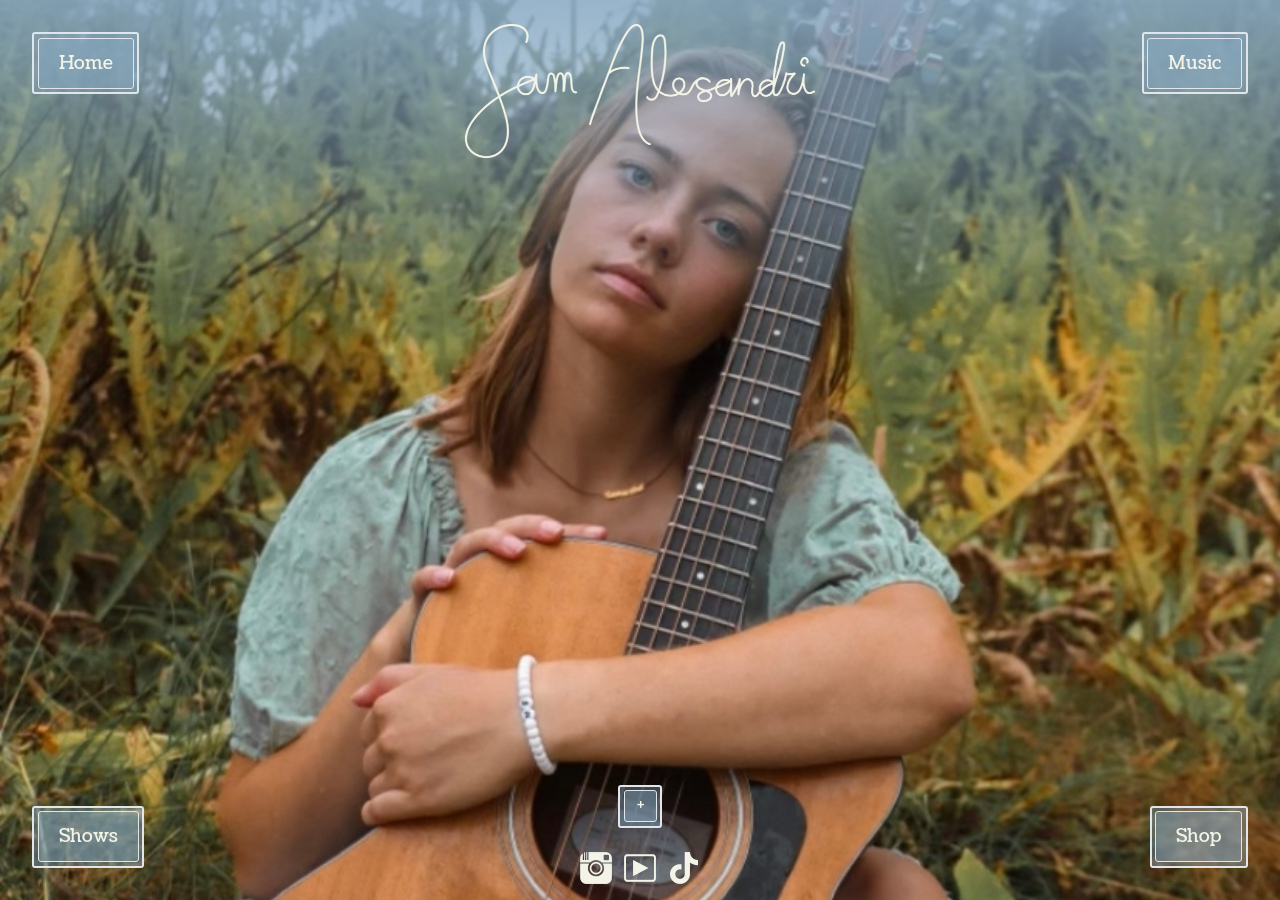
==== index.html @ c8d4c35d "updates" ====
<!DOCTYPE html>
<html lang="en">
<head>
    <link rel="stylesheet" href="stylesheet.css" type="text/css">
    <meta charset="UTF-8">
    <meta http-equiv="X-UA-Compatible" content="IE=edge">
    <meta name="viewport" content="width=device-width, initial-scale=1.0">
    <title>Sam Alesandri</title>
    <link rel="preconnect" href="https://fonts.googleapis.com"> 
    <link rel="preconnect" href="https://fonts.gstatic.com" crossorigin> 
    <link href="https://fonts.googleapis.com/css2?family=Coustard&display=swap" rel="stylesheet">
    <script src="scripts.js"></script>
</head>
<body class="entersite">
    <div class="logoshadow"></div>
        <!-- Begin Mailchimp Signup Form -->
<div id="mc_embed_signup" class="signup">
    <form action="https://goodcompanycreations.us12.list-manage.com/subscribe/post?u=03d291afcabb27e684c3397ca&amp;id=649a25544e&amp;f_id=00b2bee0f0" method="post" id="mc-embedded-subscribe-form" name="mc-embedded-subscribe-form" class="validate" target="_blank" novalidate>
        <div class="exit">x</div>
        <div id="mc_embed_signup_scroll">
            <img src="images/samlogo.png" class="logo" alt="Sam Alesandri's signature as a logo.">
        <div class="indicates-required"><span class="asterisk">*</span> indicates required</div>
	<label for="mce-EMAIL">Email Address  <span class="asterisk">*</span>
</label>
	<span class="whiteborder"><input type="email" value="" name="EMAIL" class="required email" id="mce-EMAIL" required></span>
	<span id="mce-EMAIL-HELPERTEXT" class="helper_text"></span>
	<label for="mce-FNAME">First Name </label>
    <span class="whiteborder"><input type="text" value="" name="FNAME" class="" id="mce-FNAME"></span>
	<span id="mce-FNAME-HELPERTEXT" class="helper_text"></span>
	<label for="mce-LNAME">Last Name </label>
    <span class="whiteborder"><input type="text" value="" name="LNAME" class="" id="mce-LNAME"></span>
	<span id="mce-LNAME-HELPERTEXT" class="helper_text"></span>
	    <label for="mce-ADDRESS-addr1">Address </label>
    	<span class="whiteborder"><input type="text" value="" maxlength="70" name="ADDRESS[addr1]" id="mce-ADDRESS-addr1" class=""></span>
	    <label for="mce-ADDRESS-addr2">Address Line 2</label>
        <span class="whiteborder"><input type="text" value="" maxlength="70" name="ADDRESS[addr2]" id="mce-ADDRESS-addr2"></span>	
				<div class="sidebyside">
                <div><label for="mce-ADDRESS-city">City</label>
				<span class="whiteborder"><input type="text" value="" maxlength="40" name="ADDRESS[city]" id="mce-ADDRESS-city" class=""></span>
                </div>
                <div><label for="mce-ADDRESS-state">State/Province/Region</label>
                <span class="whiteborder"><input type="text" value="" maxlength="20" name="ADDRESS[state]" id="mce-ADDRESS-state" class=""></span>
                </div>
                </div>
                <div class="sidebyside">
                <div><label for="mce-ADDRESS-zip">Postal / Zip Code</label>
				<span class="whiteborder"><input type="text" value="" maxlength="10" name="ADDRESS[zip]" id="mce-ADDRESS-zip" class=""></span>
                </div>
                <div><label for="mce-ADDRESS-country">Country</label>
			<span class="whiteborder"><select name="ADDRESS[country]" id="mce-ADDRESS-country" class=""><option value="164">USA</option><option value="286">Aaland Islands</option><option value="274">Afghanistan</option><option value="2">Albania</option><option value="3">Algeria</option><option value="178">American Samoa</option><option value="4">Andorra</option><option value="5">Angola</option><option value="176">Anguilla</option><option value="175">Antigua And Barbuda</option><option value="6">Argentina</option><option value="7">Armenia</option><option value="179">Aruba</option><option value="8">Australia</option><option value="9">Austria</option><option value="10">Azerbaijan</option><option value="11">Bahamas</option><option value="12">Bahrain</option><option value="13">Bangladesh</option><option value="14">Barbados</option><option value="15">Belarus</option><option value="16">Belgium</option><option value="17">Belize</option><option value="18">Benin</option><option value="19">Bermuda</option><option value="20">Bhutan</option><option value="21">Bolivia</option><option value="325">Bonaire, Saint Eustatius and Saba</option><option value="22">Bosnia and Herzegovina</option><option value="23">Botswana</option><option value="181">Bouvet Island</option><option value="24">Brazil</option><option value="180">Brunei Darussalam</option><option value="25">Bulgaria</option><option value="26">Burkina Faso</option><option value="27">Burundi</option><option value="28">Cambodia</option><option value="29">Cameroon</option><option value="30">Canada</option><option value="31">Cape Verde</option><option value="32">Cayman Islands</option><option value="33">Central African Republic</option><option value="34">Chad</option><option value="35">Chile</option><option value="36">China</option><option value="185">Christmas Island</option><option value="37">Colombia</option><option value="204">Comoros</option><option value="38">Congo</option><option value="183">Cook Islands</option><option value="268">Costa Rica</option><option value="275">Cote D'Ivoire</option><option value="40">Croatia</option><option value="276">Cuba</option><option value="298">Curacao</option><option value="41">Cyprus</option><option value="42">Czech Republic</option><option value="318">Democratic Republic of the Congo</option><option value="43">Denmark</option><option value="44">Djibouti</option><option value="289">Dominica</option><option value="187">Dominican Republic</option><option value="45">Ecuador</option><option value="46">Egypt</option><option value="47">El Salvador</option><option value="48">Equatorial Guinea</option><option value="49">Eritrea</option><option value="50">Estonia</option><option value="51">Ethiopia</option><option value="189">Falkland Islands</option><option value="191">Faroe Islands</option><option value="52">Fiji</option><option value="53">Finland</option><option value="54">France</option><option value="193">French Guiana</option><option value="277">French Polynesia</option><option value="56">Gabon</option><option value="57">Gambia</option><option value="58">Georgia</option><option value="59">Germany</option><option value="60">Ghana</option><option value="194">Gibraltar</option><option value="61">Greece</option><option value="195">Greenland</option><option value="192">Grenada</option><option value="196">Guadeloupe</option><option value="62">Guam</option><option value="198">Guatemala</option><option value="270">Guernsey</option><option value="63">Guinea</option><option value="65">Guyana</option><option value="200">Haiti</option><option value="66">Honduras</option><option value="67">Hong Kong</option><option value="68">Hungary</option><option value="69">Iceland</option><option value="70">India</option><option value="71">Indonesia</option><option value="278">Iran</option><option value="279">Iraq</option><option value="74">Ireland</option><option value="323">Isle of Man</option><option value="75">Israel</option><option value="76">Italy</option><option value="202">Jamaica</option><option value="78">Japan</option><option value="288">Jersey  (Channel Islands)</option><option value="79">Jordan</option><option value="80">Kazakhstan</option><option value="81">Kenya</option><option value="203">Kiribati</option><option value="82">Kuwait</option><option value="83">Kyrgyzstan</option><option value="84">Lao People's Democratic Republic</option><option value="85">Latvia</option><option value="86">Lebanon</option><option value="87">Lesotho</option><option value="88">Liberia</option><option value="281">Libya</option><option value="90">Liechtenstein</option><option value="91">Lithuania</option><option value="92">Luxembourg</option><option value="208">Macau</option><option value="93">Macedonia</option><option value="94">Madagascar</option><option value="95">Malawi</option><option value="96">Malaysia</option><option value="97">Maldives</option><option value="98">Mali</option><option value="99">Malta</option><option value="207">Marshall Islands</option><option value="210">Martinique</option><option value="100">Mauritania</option><option value="212">Mauritius</option><option value="241">Mayotte</option><option value="101">Mexico</option><option value="102">Moldova, Republic of</option><option value="103">Monaco</option><option value="104">Mongolia</option><option value="290">Montenegro</option><option value="294">Montserrat</option><option value="105">Morocco</option><option value="106">Mozambique</option><option value="242">Myanmar</option><option value="107">Namibia</option><option value="108">Nepal</option><option value="109">Netherlands</option><option value="110">Netherlands Antilles</option><option value="213">New Caledonia</option><option value="111">New Zealand</option><option value="112">Nicaragua</option><option value="113">Niger</option><option value="114">Nigeria</option><option value="217">Niue</option><option value="214">Norfolk Island</option><option value="272">North Korea</option><option value="116">Norway</option><option value="117">Oman</option><option value="118">Pakistan</option><option value="222">Palau</option><option value="282">Palestine</option><option value="119">Panama</option><option value="219">Papua New Guinea</option><option value="120">Paraguay</option><option value="121">Peru</option><option value="122">Philippines</option><option value="221">Pitcairn</option><option value="123">Poland</option><option value="124">Portugal</option><option value="126">Qatar</option><option value="315">Republic of Kosovo</option><option value="127">Reunion</option><option value="128">Romania</option><option value="129">Russia</option><option value="130">Rwanda</option><option value="205">Saint Kitts and Nevis</option><option value="206">Saint Lucia</option><option value="324">Saint Martin</option><option value="237">Saint Vincent and the Grenadines</option><option value="132">Samoa (Independent)</option><option value="227">San Marino</option><option value="255">Sao Tome and Principe</option><option value="133">Saudi Arabia</option><option value="134">Senegal</option><option value="326">Serbia</option><option value="135">Seychelles</option><option value="136">Sierra Leone</option><option value="137">Singapore</option><option value="302">Sint Maarten</option><option value="138">Slovakia</option><option value="139">Slovenia</option><option value="223">Solomon Islands</option><option value="140">Somalia</option><option value="141">South Africa</option><option value="257">South Georgia and the South Sandwich Islands</option><option value="142">South Korea</option><option value="311">South Sudan</option><option value="143">Spain</option><option value="144">Sri Lanka</option><option value="293">Sudan</option><option value="146">Suriname</option><option value="225">Svalbard and Jan Mayen Islands</option><option value="147">Swaziland</option><option value="148">Sweden</option><option value="149">Switzerland</option><option value="285">Syria</option><option value="152">Taiwan</option><option value="260">Tajikistan</option><option value="153">Tanzania</option><option value="154">Thailand</option><option value="233">Timor-Leste</option><option value="155">Togo</option><option value="232">Tonga</option><option value="234">Trinidad and Tobago</option><option value="156">Tunisia</option><option value="157">Turkey</option><option value="158">Turkmenistan</option><option value="287">Turks &amp; Caicos Islands</option><option value="159">Uganda</option><option value="161">Ukraine</option><option value="162">United Arab Emirates</option><option value="262">United Kingdom</option><option value="163">Uruguay</option><option value="165">Uzbekistan</option><option value="239">Vanuatu</option><option value="166">Vatican City State (Holy See)</option><option value="167">Venezuela</option><option value="168">Vietnam</option><option value="169">Virgin Islands (British)</option><option value="238">Virgin Islands (U.S.)</option><option value="188">Western Sahara</option><option value="170">Yemen</option><option value="173">Zambia</option><option value="174">Zimbabwe</option></select></span>
                </div>
                </div>
            <div id="mce-responses" class="clear foot">
		<div class="response" id="mce-error-response" style="display:none"></div>
		<div class="response" id="mce-success-response" style="display:none"></div>
	</div>    <!-- real people should not fill this in and expect good things - do not remove this or risk form bot signups-->
    <div style="position: absolute; left: -5000px;" aria-hidden="true"><input type="text" name="b_03d291afcabb27e684c3397ca_649a25544e" tabindex="-1" value=""></div>
        <div class="optionalParent">
            <div class="clear foot">
                <span class="whiteborder"><input type="submit" value="Subscribe" name="subscribe" id="mc-embedded-subscribe" class="button"></span>
                <p class="brandingLogo"><a href="http://eepurl.com/icg6Lf" title="Mailchimp - email marketing made easy and fun"><img src="https://eep.io/mc-cdn-images/template_images/branding_logo_text_dark_dtp.svg"></a></p>
            </div>
        </div>
    </div>
</form>
</div>
<script type='text/javascript' src='//s3.amazonaws.com/downloads.mailchimp.com/js/mc-validate.js'></script><script type='text/javascript'>(function($) {window.fnames = new Array(); window.ftypes = new Array();fnames[0]='EMAIL';ftypes[0]='email';fnames[1]='FNAME';ftypes[1]='text';fnames[2]='LNAME';ftypes[2]='text';fnames[3]='ADDRESS';ftypes[3]='address';fnames[4]='PHONE';ftypes[4]='phone';fnames[5]='BIRTHDAY';ftypes[5]='birthday';}(jQuery));var $mcj = jQuery.noConflict(true);</script>
<!--End mc_embed_signup-->
    <header>
        <a href="about.html"><img src="images/samlogo.png" class="logo" alt="Sam Alesandri's signature as a logo."></a>
        <!--
        <h1><a href="about.html">Sam Alesandri</a></h1>
        -->
        <nav>
            <a href="about.html"><span>Home</span></a>
            <a href="music.html"><span>Music</span></a>
            <a href="shows.html"><span>Shows</span></a>
            <a href="shop.html"><span>Shop</span></a>
        </nav>
    </header>
    <main>
    </main>
    <footer>
        <p class="plus button"><span>+</span></p>
        <div>
            <a href="https://www.instagram.com/goodcompanycreations/?utm_medium=copy_link" target="_blank"><img src="images/instagram.png" class="icon" alt="Instagram logo."></a>
            <a href="https://www.youtube.com" target="_blank"><img src="images/youtube.png" class="icon" alt="YouTube logo."></a>
            <a href="mailto:sammywroge@goodcompanycreations.com" target="_blank"><img src="images/tiktok.png" class="icon" alt="Email icon."></a>
            </div>
    </footer>
</body>
</html>
---- stylesheet.css ----
body{
    margin: 0;
    background-color: #88a9c3;
    color: #f3f4e7;
    font-family: 'Coustard', serif;
}
main{
    text-align: center;
    margin-top: 3rem;
    margin-bottom: 5rem;
    position: relative;
}
@media (max-width: 400px){
    main{
        margin-top: 5rem;
    }
}
.entersite{
    background-image: url(images/entersiteimg.jpeg);
    background-size: 200%;
    background-position: top 20% center;
}
.entersite nav{
    background-color: transparent;
}
.entersite nav a{
    position: fixed;
    background-color: #88a9c360;
    font-size: 1.125rem;
    z-index: 1;
}
.entersite nav a>span{
    background-color: #88a9c360;
    padding: 0.75rem 1.25rem;
}
.entersite nav a:first-child{
    top: 8rem;
    left: 2rem;
}
.entersite nav a:nth-child(2){
    top: 8rem;
    right: 2rem;
}
.entersite nav a:nth-child(3){
    bottom: 4rem;
    left: 2rem;
}
.entersite nav a:nth-child(4){
    bottom: 4rem;
    right: 2rem;
}
.logo{
    max-width: 250px;
    width: 100%;
    margin: 1.5rem auto;
    display: block;
}
@media (min-width: 800px){
    .entersite{
        background-image: url(images/entersiteimg.jpeg);
        background-size: cover;
        background-position: top 20% left;
    }
    .entersite nav a:first-child{
        top: 2rem;
    }
    .entersite nav a:nth-child(2){
        top: 2rem;
    }
    .entersite nav a:nth-child(3){
        bottom: 2rem;
    }
    .entersite nav a:nth-child(4){
        bottom: 2rem;
    }
    .logo{
        width: 100%;
        max-width: 350px;
        margin: 1.5rem auto;
        display: block;
    }
}
.bio{
    display: flex;
    padding-top: 2rem;
    align-items: center;
    justify-content: center;
    flex-wrap: wrap;
}
.bio p{
    font-size: 1.25rem;
    line-height: 2rem;
    padding: 0 1rem;
}
.bio img{
    border-radius: 3rem;
    width: 90%;
}
.slider {
	width: 1024px;
	
}

.slider-wrapper {
	width: 100%;
	height: 400px;
	position: relative;
}

.slide {
    left: 5%;
	position: absolute;
	width: 90%;
	opacity: 0;
	transition: opacity 3s linear;
}

.slider-wrapper > .slide:first-child {
	opacity: 1;
}
.slide>img{
    width: 46%;
    margin: 0 1.5%;
}
@media (min-width: 640px){
    .bio img{
        max-height: 400px;
        width: unset;
    }
    .slider-wrapper>img{
        margin-left: calc(50% - 300px);
    }
}
@media (min-width: 1000px){
    .bio{
        flex-wrap: nowrap;
    }
    .bio p{
        width: 35%;
    }
    .bio img{
        width: 75%;
    }
    img.slide{
        height: unset;
        left: 12.5%;
    }
    .slide>img{
        width: 40%;
        margin: 0 2%;
    }
    .slider {
        width: 52%;
    }
}
.shows{
    height: 70vh;
    display: flex;
    flex-direction: column;
    justify-content: center;
    align-content: center;
    align-items: center;
}
.shows p{
    margin-bottom: .5rem;
}
.shows h2{
    font-size: 3rem;
}
h1{
    text-align: center;
}
nav{
    background-color: #e0e6e9;
    height: 1rem;
    display: flex;
    justify-content: center;
    align-items: center;
    gap: 2rem;
}
nav>div>div{
    display: none;
    position: absolute;
    background-color: #88a9c3;
    width: 8.5rem;
    text-align: center;
    left: -1.75rem;
    top: 100%;
    padding-top: 0.5rem;
    z-index: 1;
}
nav>div>div>div{
    border: 2px solid #e0e6e9;
    border-radius: 3px;
}
nav>div>div>div:hover{
    color: #6e9277;
    border: 1px solid #e0e6e9;
}
nav>div>div>div>span{
    border: 1px solid #e0e6e9;
    margin: 2px;
    padding: .25rem .75rem;
    display: inline-block;
    border-radius: 3px;
    background-color: #88a9c3;
}
nav>div>div>div>span:hover{
    color: #6e9277;
    border: 2px solid #e0e6e9;
}
nav>div{
    position: relative;
}
nav>div:hover>div, nav>div>div>div:hover{
    display: block
}
nav>div>div a{
    border: none;
    margin: 0.25rem 0;
}
nav>div>div a:hover{
    border: none;
}
nav a, .button{
    border: 2px solid #e0e6e9;
    padding: .1rem;
    display: inline-block;
    border-radius: 3px;
    background-color: #88a9c3;
    color: #f3f4e7;
}
.plus.button, .plus.button span{
    background-color: #88a9c360;
    cursor: pointer;
}
nav a:hover, .button:hover{
    color: #6e9277;
    border: 1px solid #e0e6e9;
}
nav a:hover span,.button:hover span{
    border: 2px solid #e0e6e9;
}
nav a span,.button span{
    border: 1px solid #e0e6e9;
    margin: 2px;
    padding: .25rem .75rem;
    display: inline-block;
    border-radius: 3px;
    background-color: #88a9c3;
}
.christmascountdown{
    display: flex;
    flex-wrap: wrap;
    justify-content: center;
    padding: 0 1rem;
}
.christmascountdown p{
    border: 2px solid #e0e6e9;
    padding: .1rem;
    display: inline-block;
    border-radius: 3px;
    background-color: #88a9c3;
    color: #f3f4e7;
    margin: .5rem;
    cursor: pointer;
}
.christmascountdown span{
    border: 1px solid #e0e6e9;
    margin: 2px;
    padding: .25rem .75rem;
    display: inline-block;
    border-radius: 3px;
    background-color: #88a9c3;
}
.christmascountdown p:hover{
    color: #6e9277;
    border: 1px solid #e0e6e9;
}
.christmascountdown p:hover span{
    border: 2px solid #e0e6e9;
}
@media (min-width: 1200px){
    .christmascountdown p{
        margin: .5rem .18rem;
    }
}
footer{
    padding-bottom: 1rem;
    text-align: center;
}
footer div{
    display: flex;
    justify-content: center;
    align-items: center;
    gap: .75rem;
}
footer div:nth-child(2){
    justify-content: space-between;
    border-top: .2rem solid #e0e6e9;
    margin-top: .5rem;
}
.entersite footer{
    position: fixed;
    right: 0;
    bottom: 0;
    width: 100%;
}
.entersite footer>div{
    justify-content: center;
    border: none;
}
.entersite footer div:nth-child(2)> *{
    width: unset;
}
a{
    color: #f3f4e7;
    text-decoration: none;
}
a:hover{
    color: #6e9277;
}
footer div:nth-child(2) *{
    width: 33%;
}
footer div .icon{
    width: 2rem;
    display: block;
}
.newmusic{
    font-size: 2.5rem;
    position: relative;
    padding-top: 1rem;
}
.newmusic h2{
    margin-top: 0;
}
.newmusic img{
    max-width: 30rem;
}
figcaption{
    font-size: 1.5rem;
}
figcaption span{
    font-size: 1rem;
}
.christmasbackground{
    position: absolute;
    z-index: -1;
    opacity: .8;
    height: 100%;
    width: 100%;
}
.christmasbackground img{
    width: 4rem;
    position: absolute;
}
.christmasbackground img:first-child{
    top: 3rem;
    left: 3rem;
}
.christmasbackground img:nth-child(2){
    bottom: 6rem;
    right: 6em;
}
.christmasbackground img:nth-child(3){
    bottom: 9rem;
    right: 9rem;
}
.christmasbackground img:nth-child(4){
    top: 12rem;
    left: 12rem;
}
.christmasbackground img:nth-child(5){
    top: 15rem;
    left: 15rem;
}
.christmasbackground img:nth-child(6){
    bottom: 18rem;
    right: 18rem;
}
.christmasbackground img:nth-child(7){
    bottom: 21rem;
    right: 21rem;
}
.christmasbackground img:nth-child(8){
    top: 24rem;
    right: 2rem;
}
.gift{
    background-color: #59725f;
    max-width: calc(100% - 7rem);
    width: 28rem;
    height: 28rem;
    padding: 4rem 1.5rem 3rem;
    margin: auto;
    display: none;
    position: absolute;
    top: 3rem;
    left: 2rem;
    z-index: 2;
}
.gift.tall{
    height: 50rem;
}
.gift.show{
    display: block;
}
.gift a{
    color: #C4232E;
    display: inline-block;
    margin: 1rem 0;
}
.gift a:hover{
    color: #f3f4e7;
}
.overlay{
    background-color: #88a9c3c7;
    width: 100%;
    height: 100%;
    position: fixed;
    top: 0;
    left: 0;
    z-index: 1;
    display: none;
}
.overlay.show{
    display: block;
}
@media (min-width:512px){
    .gift{
        left: calc(50% - 15.5rem);
    }
}
.signup{
    background-color: #88a9c3;
    max-width: calc(100% - 7rem);
    width: 25rem;
    padding: 1.5rem;
    margin: auto;
    display: none;
    position: sticky;
    top: 2rem;
    left: 2rem;
    z-index: 2;
}
.exit{
    position: absolute;
    top: 1rem;
    right: 1.5rem;
    cursor: pointer;
    font-size: 2rem;
    color: #f3f4e7;
}
@media (min-width:512px){
    .signup{
        left: calc(50% - 14rem);
    }
    .sidebyside{
        display: flex;
        gap: .5rem;
    }
    .sidebyside div{
        width: 50%;
    }
}
.signup.show{
    display: block;
}
.signup label{
    margin-top: .25rem;
}
.signup label, .signup input, .signup select{
    display: block;
    color: #f3f4e7;
    font-size: 1rem;
}
.signup input, .signup select{
    border: 1px solid #e0e6e9;
    margin: 2px;
    padding: .25rem .75rem;
    border-radius: 3px;
    background-color: #88a9c3;
    width: calc(100% - 1.85rem)
}
.signup input[type=submit]{
    width: calc(100% - .25rem);
}
.signup .clear.foot{
    margin-top: .5rem;
}
.signup select{
    width: calc(100% - .25rem);
    height: 1.75rem
}
.signup .whiteborder{
    border: 2px solid #e0e6e9;
    padding: .1rem;
    display: block;
    border-radius: 3px;
    background-color: #88a9c3;
    color: #f3f4e7;
}
img{
    max-width: 100%;
}
.dates>div{
    border: 2px solid #e0e6e9;
    border-radius: 3px;
    padding: .1rem;
}
.dates>div>span{
    border: 1px solid #e0e6e9;
    margin: 2px;
    padding: .25rem .75rem;
    display: inline-block;
    border-radius: 3px;
    background-color: #88a9c3;
    display: grid;
    grid-template-columns: 2fr 5fr;
    align-items: center;
}
@media (min-width: 895px){
    .dates>div>span{
        grid-template-columns: 1fr 5fr;
    }
    .dates{
        grid-template-columns: 5fr 1fr;
    }
}
.dates p{
    margin: 0;
    font-size: .75rem;
}
.dates strong{
    font-size: 1rem;
}
.dates{
    display: grid;
    grid-template-columns: 4fr 1fr;
    align-items: center;
    justify-items: flex-start;
    gap: .75rem 0;
    margin: 2rem;
}
.dates .button span{
    padding: .77rem .75rem;
    margin: 2px;
}
.tiktok-embed{
    margin: auto;
}
blockquote.tiktok-embed>iframe{
    margin: auto;
    max-height: 100%;
    width: unset;
}
.songs a{
    border: 2px solid #e0e6e9;
    padding: .1rem;
    border-radius: 3px;
    background-color: #88a9c3;
    color: #f3f4e7;
    width: 90%;
    position: relative;
    box-sizing: border-box;
}
.songs a>span{
border: 1px solid #e0e6e9;
margin: 2px;
display: block;
padding: .25rem .75rem;
border-radius: 3px;
background-color: #88a9c3;
}
.songs a:hover{
    border: 1px solid #e0e6e9; 
}
.songs a:hover>span{
    border: 2px solid #e0e6e9;
    color: #6e9277;
}
.songs{
    display: flex;
    justify-content: center;
    gap: 2rem;
    flex-direction: column;
    align-items: center;
    flex-wrap: wrap;
}
.songs img{
    width: 100%;
}
@media (min-width: 600px){
    .songs a{
        width: 45%;
        height: 28rem;
    }
    .songs a>span{
        height: calc(100% - 14.25px);
    }
    .songs{
        flex-direction: row;
        align-items: flex-start;
    }
}
@media (min-width: 850px){
    .songs a{
        height: 32rem;
    }
}
@media (min-width: 1000px){
    .songs a{
        width: 24%;
        height: 23.5rem;
    }
    figcaption span{
        position: absolute;
        bottom: 0.25rem;
        left: calc(50% - 57px);
    }
}
@media (min-width: 1200px){
    .songs a{
        height: 27rem;
    }
}
.logoshadow{
    position: fixed;
    width: 100%;
    height: 100%;
    top: 0;
    left: 0;
    background: rgb(136,169,195);
    background: linear-gradient(180deg, rgba(136,169,195,0.8533788515406162) 0%, rgba(136,169,195,0) 35%, rgba(136,169,195,0) 100%);
    z-index: -1;
}
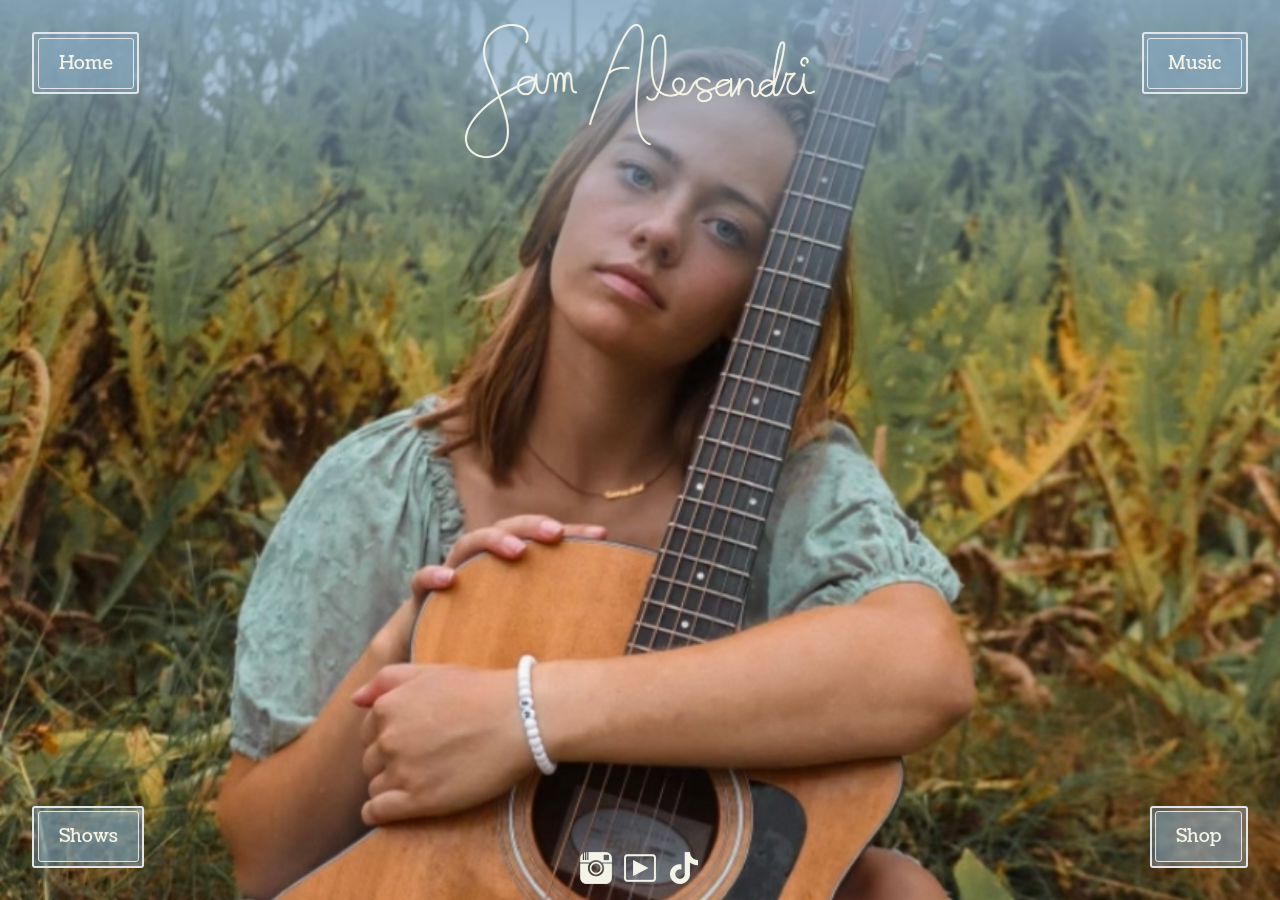
==== commit f42d9259: "show dates" ====
--- a/index.html
+++ b/index.html
@@ -13,7 +13,8 @@
 </head>
 <body class="entersite">
     <div class="logoshadow"></div>
-        <!-- Begin Mailchimp Signup Form -->
+    <!--
+         Begin Mailchimp Signup Form 
 <div id="mc_embed_signup" class="signup">
     <form action="https://goodcompanycreations.us12.list-manage.com/subscribe/post?u=03d291afcabb27e684c3397ca&amp;id=649a25544e&amp;f_id=00b2bee0f0" method="post" id="mc-embedded-subscribe-form" name="mc-embedded-subscribe-form" class="validate" target="_blank" novalidate>
         <div class="exit">x</div>
@@ -53,7 +54,7 @@
             <div id="mce-responses" class="clear foot">
 		<div class="response" id="mce-error-response" style="display:none"></div>
 		<div class="response" id="mce-success-response" style="display:none"></div>
-	</div>    <!-- real people should not fill this in and expect good things - do not remove this or risk form bot signups-->
+	</div>     real people should not fill this in and expect good things - do not remove this or risk form bot signups
     <div style="position: absolute; left: -5000px;" aria-hidden="true"><input type="text" name="b_03d291afcabb27e684c3397ca_649a25544e" tabindex="-1" value=""></div>
         <div class="optionalParent">
             <div class="clear foot">
@@ -65,7 +66,8 @@
 </form>
 </div>
 <script type='text/javascript' src='//s3.amazonaws.com/downloads.mailchimp.com/js/mc-validate.js'></script><script type='text/javascript'>(function($) {window.fnames = new Array(); window.ftypes = new Array();fnames[0]='EMAIL';ftypes[0]='email';fnames[1]='FNAME';ftypes[1]='text';fnames[2]='LNAME';ftypes[2]='text';fnames[3]='ADDRESS';ftypes[3]='address';fnames[4]='PHONE';ftypes[4]='phone';fnames[5]='BIRTHDAY';ftypes[5]='birthday';}(jQuery));var $mcj = jQuery.noConflict(true);</script>
-<!--End mc_embed_signup-->
+End mc_embed_signup
+-->
     <header>
         <a href="about.html"><img src="images/samlogo.png" class="logo" alt="Sam Alesandri's signature as a logo."></a>
         <!--
@@ -81,11 +83,13 @@
     <main>
     </main>
     <footer>
+        <!--
         <p class="plus button"><span>+</span></p>
+        -->
         <div>
             <a href="https://www.instagram.com/goodcompanycreations/?utm_medium=copy_link" target="_blank"><img src="images/instagram.png" class="icon" alt="Instagram logo."></a>
             <a href="https://www.youtube.com" target="_blank"><img src="images/youtube.png" class="icon" alt="YouTube logo."></a>
-            <a href="mailto:sammywroge@goodcompanycreations.com" target="_blank"><img src="images/tiktok.png" class="icon" alt="Email icon."></a>
+            <a href="https://www.tiktok.com/@sam.alesandri?_t=8YQPSSjViVX&_r=1" target="_blank"><img src="images/tiktok.png" class="icon" alt="TikTok logo."></a>
             </div>
     </footer>
 </body>
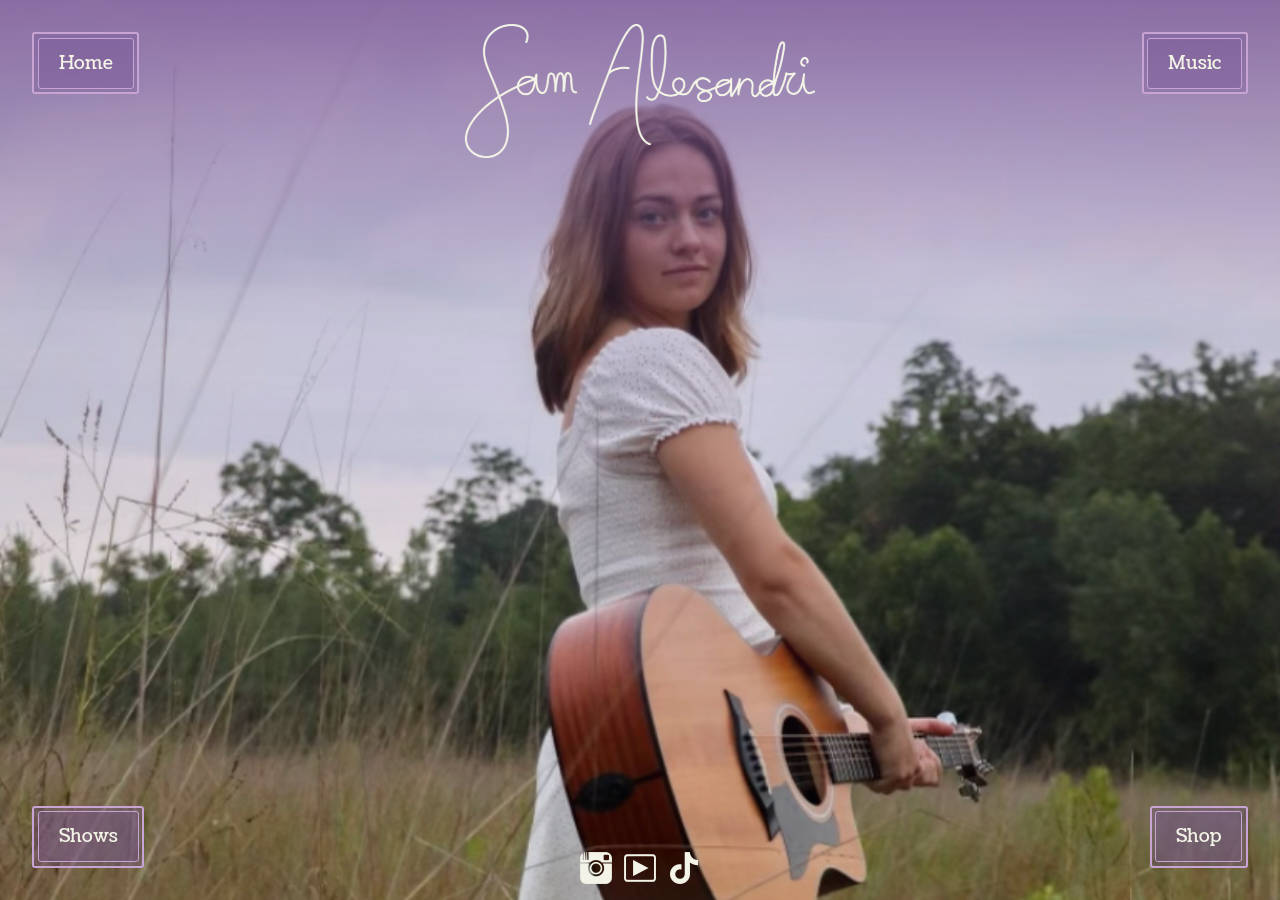
==== commit ad6ba273: "description and show dates" ====
--- a/index.html
+++ b/index.html
@@ -9,6 +9,7 @@
     <link rel="preconnect" href="https://fonts.googleapis.com"> 
     <link rel="preconnect" href="https://fonts.gstatic.com" crossorigin> 
     <link href="https://fonts.googleapis.com/css2?family=Coustard&display=swap" rel="stylesheet">
+    <meta name="description" content="Sam Alesandri is a 20-year-old singer-songwriter.">
     <script src="scripts.js"></script>
 </head>
 <body class="entersite">
--- a/stylesheet.css
+++ b/stylesheet.css
@@ -1,6 +1,6 @@
 body{
     margin: 0;
-    background-color: #88a9c3;
+    background-color: #795695;
     color: #f3f4e7;
     font-family: 'Coustard', serif;
 }
@@ -16,7 +16,7 @@
     }
 }
 .entersite{
-    background-image: url(images/entersiteimg.jpeg);
+    background-image: url(images/entersiteimg.jpg);
     background-size: 200%;
     background-position: top 20% center;
 }
@@ -25,12 +25,12 @@
 }
 .entersite nav a{
     position: fixed;
-    background-color: #88a9c360;
+    background-color: #7956954d;
     font-size: 1.125rem;
     z-index: 1;
 }
 .entersite nav a>span{
-    background-color: #88a9c360;
+    background-color: #7956954d;
     padding: 0.75rem 1.25rem;
 }
 .entersite nav a:first-child{
@@ -57,7 +57,7 @@
 }
 @media (min-width: 800px){
     .entersite{
-        background-image: url(images/entersiteimg.jpeg);
+        background-image: url(images/entersiteimg.jpg);
         background-size: cover;
         background-position: top 20% left;
     }
@@ -161,6 +161,9 @@
     align-content: center;
     align-items: center;
 }
+.shows .button{
+    margin-top: 6rem;
+}
 .shows p{
     margin-bottom: .5rem;
 }
@@ -171,7 +174,7 @@
     text-align: center;
 }
 nav{
-    background-color: #e0e6e9;
+    background-color: #c8a4d4;
     height: 1rem;
     display: flex;
     justify-content: center;
@@ -181,7 +184,7 @@
 nav>div>div{
     display: none;
     position: absolute;
-    background-color: #88a9c3;
+    background-color: #795695;
     width: 8.5rem;
     text-align: center;
     left: -1.75rem;
@@ -190,24 +193,24 @@
     z-index: 1;
 }
 nav>div>div>div{
-    border: 2px solid #e0e6e9;
+    border: 2px solid #c8a4d4;
     border-radius: 3px;
 }
 nav>div>div>div:hover{
-    color: #6e9277;
-    border: 1px solid #e0e6e9;
+    color: #6f930f;
+    border: 1px solid #c8a4d4;
 }
 nav>div>div>div>span{
-    border: 1px solid #e0e6e9;
+    border: 1px solid #c8a4d4;
     margin: 2px;
     padding: .25rem .75rem;
     display: inline-block;
     border-radius: 3px;
-    background-color: #88a9c3;
+    background-color: #795695;
 }
 nav>div>div>div>span:hover{
-    color: #6e9277;
-    border: 2px solid #e0e6e9;
+    color: #6f930f;
+    border: 2px solid #c8a4d4;
 }
 nav>div{
     position: relative;
@@ -223,31 +226,31 @@
     border: none;
 }
 nav a, .button{
-    border: 2px solid #e0e6e9;
+    border: 2px solid #c8a4d4;
     padding: .1rem;
     display: inline-block;
     border-radius: 3px;
-    background-color: #88a9c3;
+    background-color: #795695;
     color: #f3f4e7;
 }
 .plus.button, .plus.button span{
-    background-color: #88a9c360;
+    background-color: #7956954d;
     cursor: pointer;
 }
 nav a:hover, .button:hover{
-    color: #6e9277;
-    border: 1px solid #e0e6e9;
+    color: #6f930f;
+    border: 1px solid #6f930f;
 }
 nav a:hover span,.button:hover span{
-    border: 2px solid #e0e6e9;
+    border: 2px solid #6f930f;
 }
 nav a span,.button span{
-    border: 1px solid #e0e6e9;
+    border: 1px solid #c8a4d4;
     margin: 2px;
     padding: .25rem .75rem;
     display: inline-block;
     border-radius: 3px;
-    background-color: #88a9c3;
+    background-color: #795695;
 }
 .christmascountdown{
     display: flex;
@@ -256,29 +259,29 @@
     padding: 0 1rem;
 }
 .christmascountdown p{
-    border: 2px solid #e0e6e9;
+    border: 2px solid #c8a4d4;
     padding: .1rem;
     display: inline-block;
     border-radius: 3px;
-    background-color: #88a9c3;
+    background-color: #795695;
     color: #f3f4e7;
     margin: .5rem;
     cursor: pointer;
 }
 .christmascountdown span{
-    border: 1px solid #e0e6e9;
+    border: 1px solid #c8a4d4;
     margin: 2px;
     padding: .25rem .75rem;
     display: inline-block;
     border-radius: 3px;
-    background-color: #88a9c3;
+    background-color: #795695;
 }
 .christmascountdown p:hover{
-    color: #6e9277;
-    border: 1px solid #e0e6e9;
+    color: #6f930f;
+    border: 1px solid #c8a4d4;
 }
 .christmascountdown p:hover span{
-    border: 2px solid #e0e6e9;
+    border: 2px solid #c8a4d4;
 }
 @media (min-width: 1200px){
     .christmascountdown p{
@@ -297,7 +300,7 @@
 }
 footer div:nth-child(2){
     justify-content: space-between;
-    border-top: .2rem solid #e0e6e9;
+    border-top: .2rem solid #c8a4d4;
     margin-top: .5rem;
 }
 .entersite footer{
@@ -318,7 +321,7 @@
     text-decoration: none;
 }
 a:hover{
-    color: #6e9277;
+    color: #6f930f;
 }
 footer div:nth-child(2) *{
     width: 33%;
@@ -415,7 +418,7 @@
     color: #f3f4e7;
 }
 .overlay{
-    background-color: #88a9c3c7;
+    background-color: #7956954d;
     width: 100%;
     height: 100%;
     position: fixed;
@@ -433,7 +436,7 @@
     }
 }
 .signup{
-    background-color: #88a9c3;
+    background-color: #795695;
     max-width: calc(100% - 7rem);
     width: 25rem;
     padding: 1.5rem;
@@ -476,11 +479,11 @@
     font-size: 1rem;
 }
 .signup input, .signup select{
-    border: 1px solid #e0e6e9;
+    border: 1px solid #c8a4d4;
     margin: 2px;
     padding: .25rem .75rem;
     border-radius: 3px;
-    background-color: #88a9c3;
+    background-color: #795695;
     width: calc(100% - 1.85rem)
 }
 .signup input[type=submit]{
@@ -494,28 +497,32 @@
     height: 1.75rem
 }
 .signup .whiteborder{
-    border: 2px solid #e0e6e9;
+    border: 2px solid #c8a4d4;
     padding: .1rem;
     display: block;
     border-radius: 3px;
-    background-color: #88a9c3;
+    background-color: #795695;
     color: #f3f4e7;
 }
 img{
     max-width: 100%;
 }
 .dates>div{
-    border: 2px solid #e0e6e9;
+    border: 2px solid #c8a4d4;
     border-radius: 3px;
     padding: .1rem;
+    width: 100%;
+    align-items: center;
+    justify-content: center;
+    margin-left: 2.25rem;
 }
 .dates>div>span{
-    border: 1px solid #e0e6e9;
+    border: 1px solid #c8a4d4;
     margin: 2px;
     padding: .25rem .75rem;
     display: inline-block;
     border-radius: 3px;
-    background-color: #88a9c3;
+    background-color: #795695;
     display: grid;
     grid-template-columns: 2fr 5fr;
     align-items: center;
@@ -556,29 +563,29 @@
     width: unset;
 }
 .songs a{
-    border: 2px solid #e0e6e9;
+    border: 2px solid #c8a4d4;
     padding: .1rem;
     border-radius: 3px;
-    background-color: #88a9c3;
+    background-color: #795695;
     color: #f3f4e7;
     width: 90%;
     position: relative;
     box-sizing: border-box;
 }
 .songs a>span{
-border: 1px solid #e0e6e9;
+border: 1px solid #c8a4d4;
 margin: 2px;
 display: block;
 padding: .25rem .75rem;
 border-radius: 3px;
-background-color: #88a9c3;
+background-color: #795695;
 }
 .songs a:hover{
-    border: 1px solid #e0e6e9; 
+    border: 1px solid #c8a4d4; 
 }
 .songs a:hover>span{
-    border: 2px solid #e0e6e9;
-    color: #6e9277;
+    border: 2px solid #c8a4d4;
+    color: #6f930f;
 }
 .songs{
     display: flex;
@@ -631,7 +638,7 @@
     height: 100%;
     top: 0;
     left: 0;
-    background: rgb(136,169,195);
-    background: linear-gradient(180deg, rgba(136,169,195,0.8533788515406162) 0%, rgba(136,169,195,0) 35%, rgba(136,169,195,0) 100%);
+    background: rgb(121,86,149);
+    background: linear-gradient(180deg, rgba(121,86,149,0.8393732492997199) 0%, rgba(121,86,149,0.16710434173669464) 35%, rgba(121,86,149,0) 100%);
     z-index: -1;
 }
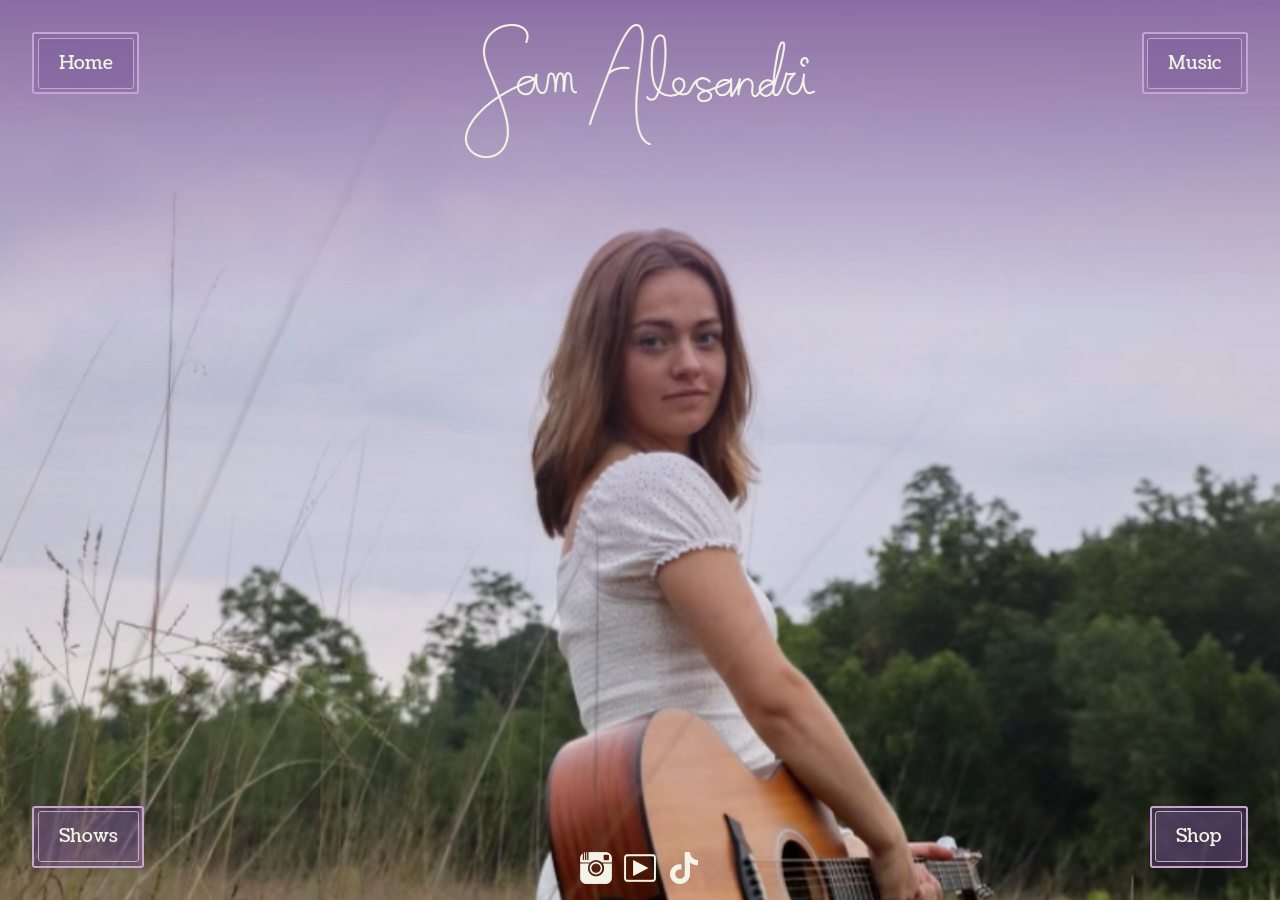
==== commit 299524c6: "social media footer" ====
--- a/index.html
+++ b/index.html
@@ -88,8 +88,8 @@
         <p class="plus button"><span>+</span></p>
         -->
         <div>
-            <a href="https://www.instagram.com/goodcompanycreations/?utm_medium=copy_link" target="_blank"><img src="images/instagram.png" class="icon" alt="Instagram logo."></a>
-            <a href="https://www.youtube.com" target="_blank"><img src="images/youtube.png" class="icon" alt="YouTube logo."></a>
+            <a href="https://www.instagram.com/samalesandri/?igshid=YmMyMTA2M2Y%3D" target="_blank"><img src="images/instagram.png" class="icon" alt="Instagram logo."></a>
+            <a href="https://www.youtube.com/@samalesandri601" target="_blank"><img src="images/youtube.png" class="icon" alt="YouTube logo."></a>
             <a href="https://www.tiktok.com/@sam.alesandri?_t=8YQPSSjViVX&_r=1" target="_blank"><img src="images/tiktok.png" class="icon" alt="TikTok logo."></a>
             </div>
     </footer>
--- a/stylesheet.css
+++ b/stylesheet.css
@@ -19,6 +19,7 @@
     background-image: url(images/entersiteimg.jpg);
     background-size: 200%;
     background-position: top 20% center;
+    background-attachment: fixed;
 }
 .entersite nav{
     background-color: transparent;
@@ -91,6 +92,7 @@
     font-size: 1.25rem;
     line-height: 2rem;
     padding: 0 1rem;
+    margin-top: 70%;
 }
 .bio img{
     border-radius: 3rem;
@@ -103,7 +105,7 @@
 
 .slider-wrapper {
 	width: 100%;
-	height: 400px;
+	height: 100%;
 	position: relative;
 }
 
@@ -130,6 +132,12 @@
     .slider-wrapper>img{
         margin-left: calc(50% - 300px);
     }
+    .slider-wrapper {
+        height: 400px;
+    }
+    .bio p{
+        margin-top: 0;
+    }
 }
 @media (min-width: 1000px){
     .bio{
@@ -239,10 +247,10 @@
 }
 nav a:hover, .button:hover{
     color: #6f930f;
-    border: 1px solid #6f930f;
+    border: 1px solid #c8a4d4;
 }
 nav a:hover span,.button:hover span{
-    border: 2px solid #6f930f;
+    border: 2px solid #c8a4d4;
 }
 nav a span,.button span{
     border: 1px solid #c8a4d4;
@@ -297,6 +305,8 @@
     justify-content: center;
     align-items: center;
     gap: .75rem;
+    font-size: .7rem;
+    padding: 0 1rem;
 }
 footer div:nth-child(2){
     justify-content: space-between;
@@ -514,7 +524,6 @@
     width: 100%;
     align-items: center;
     justify-content: center;
-    margin-left: 2.25rem;
 }
 .dates>div>span{
     border: 1px solid #c8a4d4;
@@ -526,6 +535,9 @@
     display: grid;
     grid-template-columns: 2fr 5fr;
     align-items: center;
+}
+.nodate{
+    grid-column: 1/3;
 }
 @media (min-width: 895px){
     .dates>div>span{
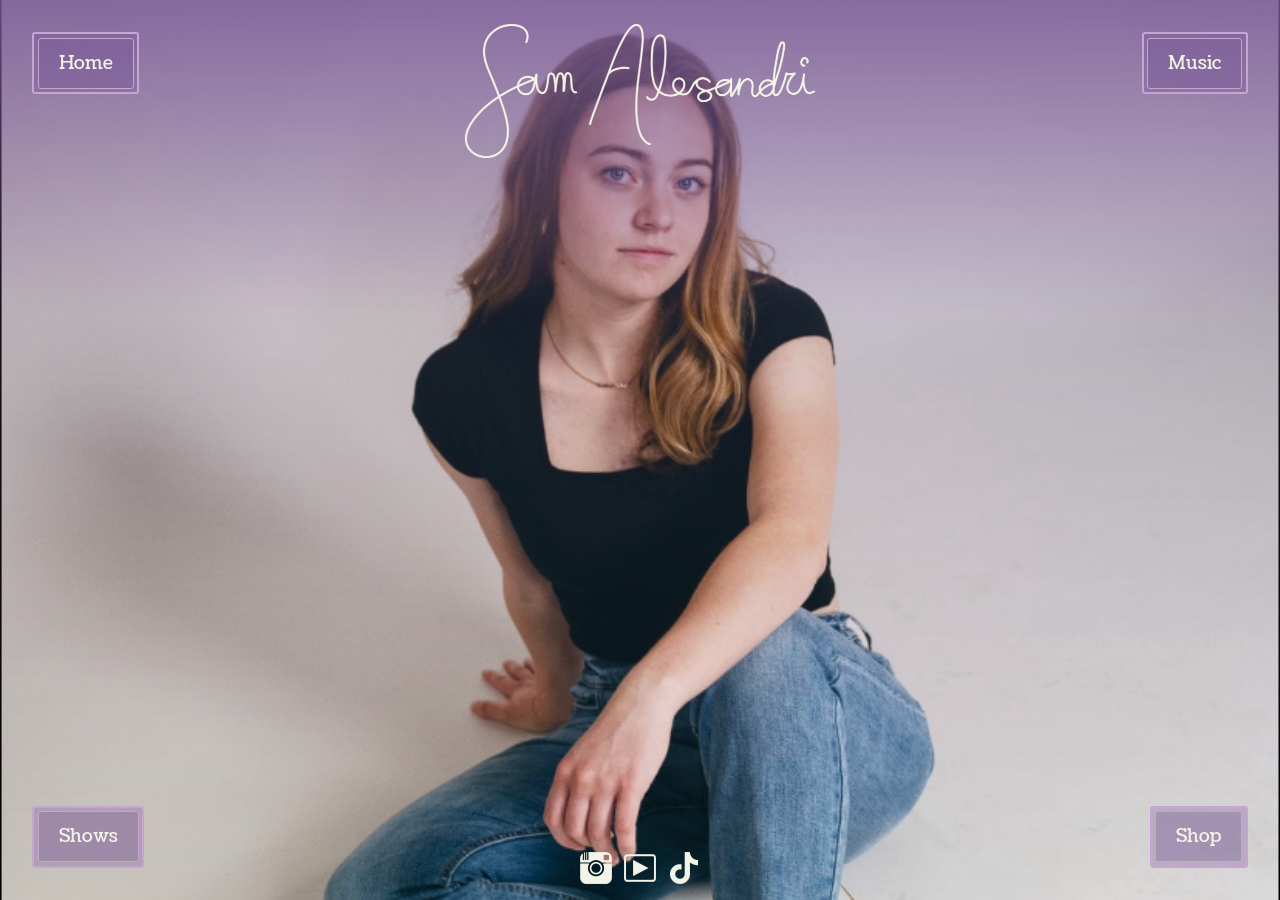
==== commit 7960037c: "21" ====
--- a/index.html
+++ b/index.html
@@ -9,8 +9,17 @@
     <link rel="preconnect" href="https://fonts.googleapis.com"> 
     <link rel="preconnect" href="https://fonts.gstatic.com" crossorigin> 
     <link href="https://fonts.googleapis.com/css2?family=Coustard&display=swap" rel="stylesheet">
-    <meta name="description" content="Sam Alesandri is a 20-year-old singer-songwriter.">
+    <meta name="description" content="Sam Alesandri is a 21-year-old singer-songwriter.">
     <script src="scripts.js"></script>
+    <link rel="apple-touch-icon" sizes="180x180" href="images/apple-touch-icon.png">
+    <link rel="icon" type="image/png" sizes="32x32" href="images/favicon-32x32.png">
+    <link rel="icon" type="image/png" sizes="16x16" href="images/favicon-16x16.png">
+    <link rel="manifest" href="images/site.webmanifest">
+    <link rel="mask-icon" href="images/safari-pinned-tab.svg" color="#5bbad5">
+    <link rel="shortcut icon" href="images/favicon.ico">
+    <meta name="msapplication-TileColor" content="#da532c">
+    <meta name="msapplication-config" content="images/browserconfig.xml">
+    <meta name="theme-color" content="#ffffff">
 </head>
 <body class="entersite">
     <div class="logoshadow"></div>
@@ -89,7 +98,7 @@
         -->
         <div>
             <a href="https://www.instagram.com/samalesandri/?igshid=YmMyMTA2M2Y%3D" target="_blank"><img src="images/instagram.png" class="icon" alt="Instagram logo."></a>
-            <a href="https://www.youtube.com/@samalesandri601" target="_blank"><img src="images/youtube.png" class="icon" alt="YouTube logo."></a>
+            <a href="https://www.youtube.com/@samalesandri" target="_blank"><img src="images/youtube.png" class="icon" alt="YouTube logo."></a>
             <a href="https://www.tiktok.com/@sam.alesandri?_t=8YQPSSjViVX&_r=1" target="_blank"><img src="images/tiktok.png" class="icon" alt="TikTok logo."></a>
             </div>
     </footer>
--- a/stylesheet.css
+++ b/stylesheet.css
@@ -168,9 +168,17 @@
     justify-content: center;
     align-content: center;
     align-items: center;
+    padding-bottom: 10rem;
+    padding-top: 8rem;
+}
+@media (min-width: 445px){
+    .shows{
+        padding-bottom: 6rem;
+        padding-top: 1rem;
+    }
 }
 .shows .button{
-    margin-top: 6rem;
+    margin-top: 2rem;
 }
 .shows p{
     margin-bottom: .5rem;
@@ -561,6 +569,7 @@
     justify-items: flex-start;
     gap: .75rem 0;
     margin: 2rem;
+    margin-top: 5rem;
 }
 .dates .button span{
     padding: .77rem .75rem;
@@ -573,6 +582,92 @@
     margin: auto;
     max-height: 100%;
     width: unset;
+}
+.releases{
+    margin-bottom: .5rem;
+    margin-top: 2rem;
+}
+.releases a:hover{
+    color: #6f930f;
+}
+.youtubevid{
+    margin-top: 2rem;
+    margin-bottom: -2rem;
+}
+.youtubefeatures{
+    border: 2px solid #c8a4d4;
+    padding: .1rem;
+    border-radius: 3px;
+    background-color: #795695;
+    color: #f3f4e7;
+    width: 90%;
+    position: relative;
+    box-sizing: border-box;
+    margin-left: auto;
+    margin-right: auto;
+    margin-bottom: 4rem;
+    margin-top: .5rem;
+}
+.youtubefeatures>span{
+border: 1px solid #c8a4d4;
+margin: 2px;
+display: block;
+padding: .25rem .75rem;
+border-radius: 3px;
+background-color: #795695;
+}
+.youtubefeatures:hover{
+    border: 1px solid #c8a4d4; 
+}
+.youtubefeatures:hover>span{
+    border: 2px solid #c8a4d4;
+    color: #6f930f;
+}
+.youtubefeatures video{
+    width: 100%;
+}
+@media (min-width: 200px){
+    .youtubefeatures{
+        width: 72%;
+        height: 31.4rem;
+    }
+    .youtubefeatures>span{
+        height: calc(100% - 14.25px);
+    }
+    .youtubefeatures{
+        flex-direction: row;
+        align-items: flex-start;
+    }
+}
+@media (min-width: 400px){
+    .youtubefeatures{
+        width: 66%;
+        height: 31.4rem;
+    }
+}
+@media (min-width: 600px){
+    .youtubefeatures{
+        width: 58%;
+        height: 31.4rem;
+    }
+}
+@media (min-width: 850px){
+    .youtubefeatures{
+        width: 44%;
+        height: 31.4rem;
+    }
+}
+@media (min-width: 1000px){
+    .youtubefeatures{
+        width: 32%;
+        height: 31.4rem;
+    }
+}
+@media (min-width: 1200px){
+    .youtubefeatures{
+        width: 22%;
+        height: 31.4rem;
+    }
 }
 .songs a{
     border: 2px solid #c8a4d4;
@@ -653,4 +748,74 @@
     background: rgb(121,86,149);
     background: linear-gradient(180deg, rgba(121,86,149,0.8393732492997199) 0%, rgba(121,86,149,0.16710434173669464) 35%, rgba(121,86,149,0) 100%);
     z-index: -1;
+}
+.newsong a{
+    border: 2px solid #c8a4d4;
+    padding: .1rem;
+    border-radius: 3px;
+    background-color: #795695;
+    color: #f3f4e7;
+    width: 90%;
+    position: relative;
+    box-sizing: border-box;
+}
+.newsong a>span{
+border: 1px solid #c8a4d4;
+margin: 2px;
+display: block;
+padding: .25rem .75rem;
+border-radius: 3px;
+background-color: #795695;
+}
+.newsong a:hover{
+    border: 1px solid #c8a4d4; 
+}
+.newsong a:hover>span{
+    border: 2px solid #c8a4d4;
+    color: #6f930f;
+}
+.newsong{
+    display: flex;
+    justify-content: center;
+    gap: 2rem;
+    flex-direction: column;
+    align-items: center;
+    flex-wrap: wrap;
+}
+.newsong img{
+    width: 100%;
+}
+@media (min-width: 600px){
+    .newsong a{
+        width: 45%;
+        height: 28rem;
+    }
+    .newsong a>span{
+        height: calc(100% - 14.25px);
+    }
+    .newsong{
+        flex-direction: row;
+        align-items: flex-start;
+    }
+}
+@media (min-width: 850px){
+    .newsong a{
+        height: 32rem;
+    }
+}
+@media (min-width: 1000px){
+    .newsong a{
+        width: 24%;
+        height: 23.5rem;
+    }
+    figcaption span{
+        position: absolute;
+        bottom: 0.25rem;
+        left: calc(50% - 57px);
+    }
+}
+@media (min-width: 1200px){
+    .newsong a{
+        height: 27rem;
+    }
 }
